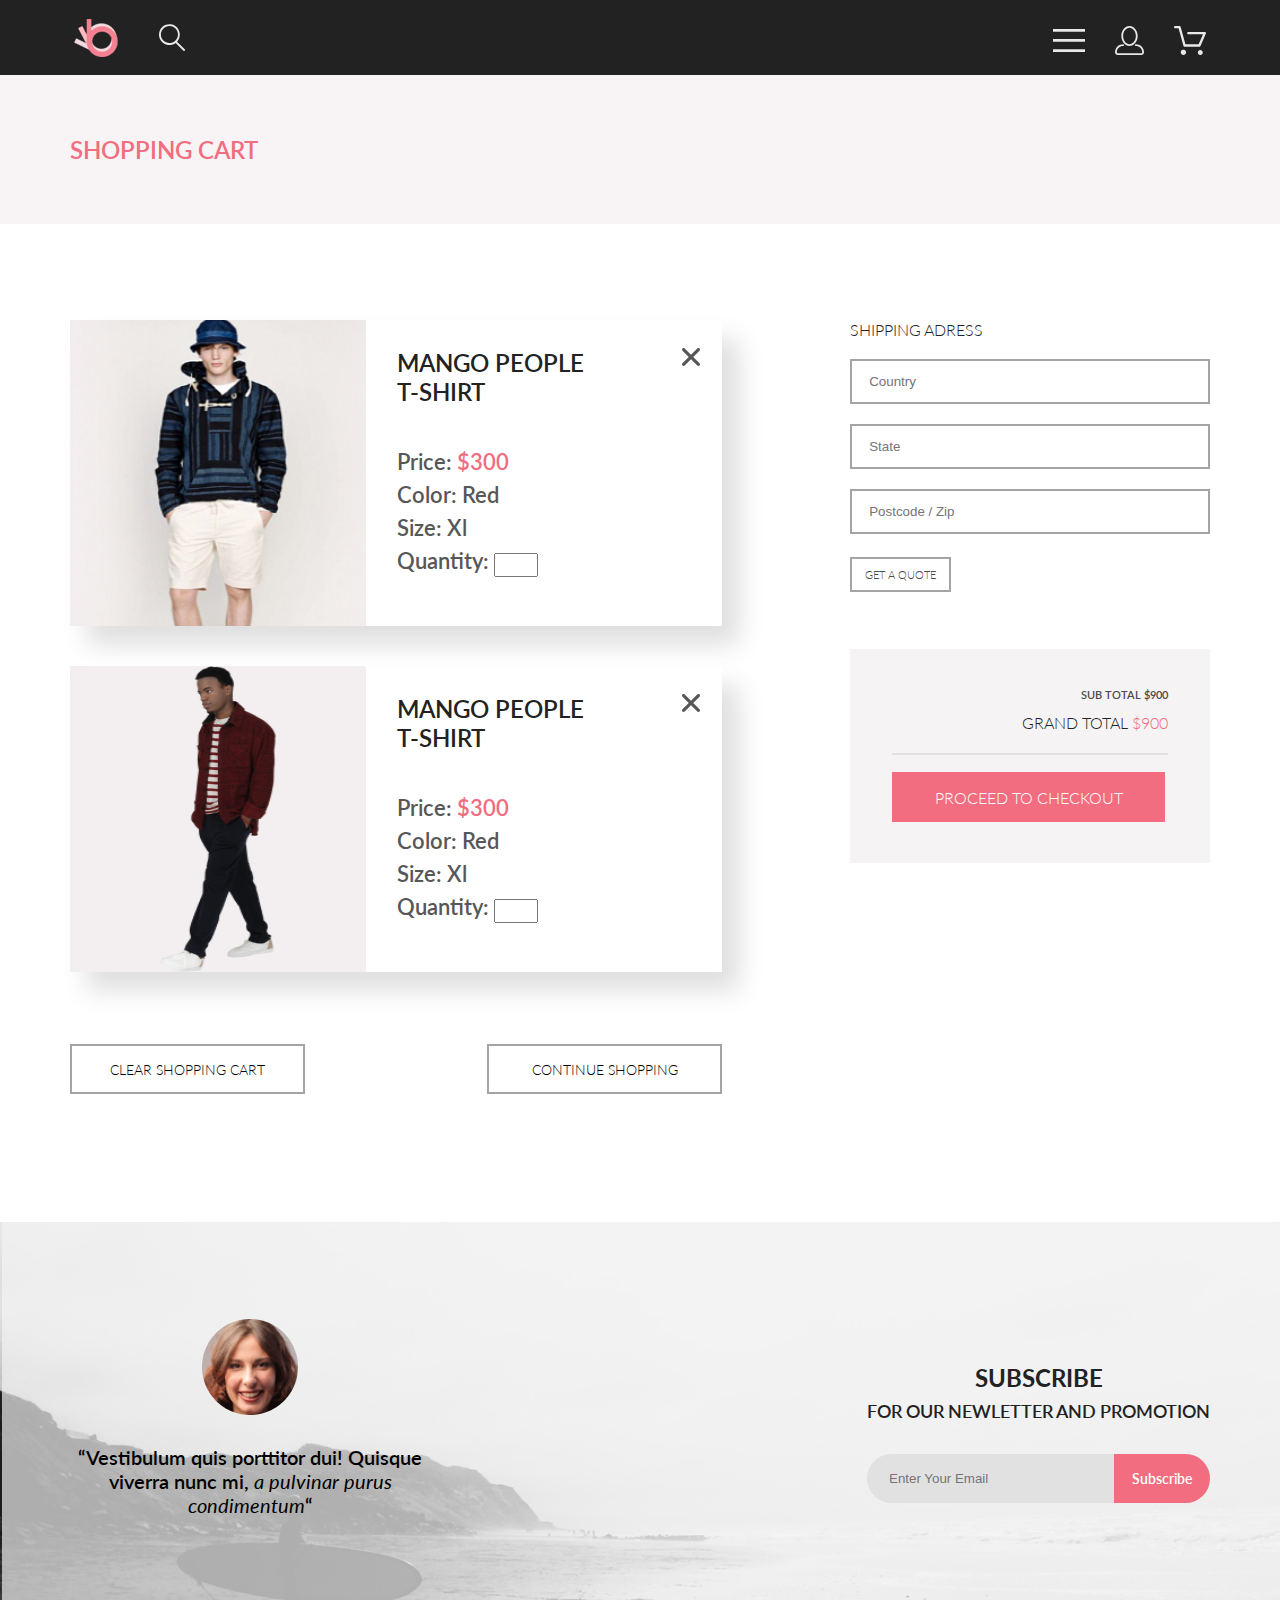
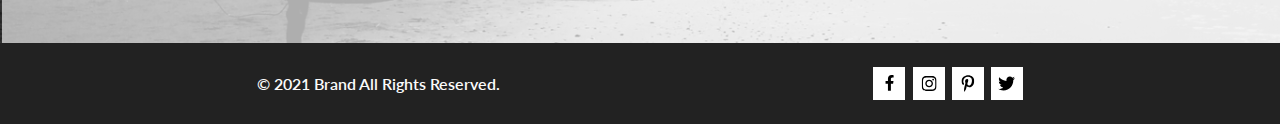
==== cart.html @ 78ca3362 "changed cart.html, style.scss" ====
<!DOCTYPE html>
<html lang="en">

<head>
    <meta charset="UTF-8">
    <meta name="viewport" content="width=device-width, initial-scale=1.0">
    <link rel="stylesheet" href="style.css">
    <title>The brand of luxerious fashion</title>
</head>

<body class="container">
    <header class="header center">
        <div class="header-left">
            <img src="img/icons-head/logo.svg" alt="logo">
            <img src="img/icons-head/search_p.svg" alt="search">
        </div>
        <nav class="header-right">
            <button class="icon icon-menu"><img src="img/icons-head/menu.svg" alt=""></button>

            <div class="dropdown" id="dropdownMenu">
                <div class="dropdown-content">
                    <h4 class="dropdown-content__head">MENU</h4>
                    <div class="dropdown-content__box">
                        <strong class="dropdown-content__box-title">MAN</strong>
                        <ul>
                            <li>Accessories</li>
                            <li>Bags</li>
                            <li>Denim</li>
                            <li>T-Shirts</li>
                        </ul>
                    </div>
                    <div class="dropdown-content__box">
                        <strong class="dropdown-content__box-title">WOMAN</strong>
                        <ul>
                            <li>Accessories</li>
                            <li>Jackets & Coats</li>
                            <li>Polos</li>
                            <li>T-Shirts</li>
                            <li>Shirts</li>
                        </ul>
                    </div>
                    <div class="dropdown-content__box">
                        <strong class="dropdown-content__box-title">KIDS</strong>
                        <ul>
                            <li>Accessories</li>
                            <li>Jackets & Coats</li>
                            <li>Polos</li>
                            <li>T-Shirts</li>
                            <li>Shirts</li>
                            <li>Bags</li>
                        </ul>
                    </div>
                </div>
            </div>

            <button class="icon icon_lk"><img src="img/icons-head/lk.svg" alt=""></button>
            <button class="icon icon_basket"><img src="img/icons-head/basket.svg" alt=""></button>
        </nav>
    </header>
    <div class="shopping-cart__top-head center">
        <h2 class="top-head__heading center">SHOPPING CART</h2>
    </div>
    <div class="shopping-cart__box center">
        <div class="shopping-cart__left">
            <div class="shopping-cart__cards-box">
                <div class="shopping-cart__card">
                    <img src="img/cart/1.jpg" alt="" class="shopping-cart__card-img">
                    <div class="shopping-cart__card-info">
                        <h5 class="shopping-cart__card-head">MANGO PEOPLE <br> T-SHIRT</h5>
                        <div class="shopping-cart__card-text">
                            <p class="shopping-cart__card-price">Price: <span class="text-select-color">$300</span></p>
                            <p class="shopping-cart__card-color">Color: Red</p>
                            <p class="shopping-cart__card-size">Size: Xl </p>
                            <p class="shopping-cart__card-quantity">Quantity: <input type="text" class="shopping-cart__card-input"></p>
                        </div>
                    </div>
                    <button class="shopping-cart__button-delete"><svg width="18" height="18" viewBox="0 0 18 18" fill="none" xmlns="http://www.w3.org/2000/svg">
                        <path d="M11.2453 9L17.5302 2.71516C17.8285 2.41741 17.9962 2.01336 17.9966 1.59191C17.997 1.17045 17.8299 0.76611 17.5322 0.467833C17.2344 0.169555 16.8304 0.00177586 16.4089 0.00140366C15.9875 0.00103146 15.5831 0.168097 15.2848 0.465848L9 6.75069L2.71516 0.465848C2.41688 0.167571 2.01233 0 1.5905 0C1.16868 0 0.764125 0.167571 0.465848 0.465848C0.167571 0.764125 0 1.16868 0 1.5905C0 2.01233 0.167571 2.41688 0.465848 2.71516L6.75069 9L0.465848 15.2848C0.167571 15.5831 0 15.9877 0 16.4095C0 16.8313 0.167571 17.2359 0.465848 17.5342C0.764125 17.8324 1.16868 18 1.5905 18C2.01233 18 2.41688 17.8324 2.71516 17.5342L9 11.2493L15.2848 17.5342C15.5831 17.8324 15.9877 18 16.4095 18C16.8313 18 17.2359 17.8324 17.5342 17.5342C17.8324 17.2359 18 16.8313 18 16.4095C18 15.9877 17.8324 15.5831 17.5342 15.2848L11.2453 9Z" fill="#575757" />
                      </svg></button>
                </div>
                <div class="shopping-cart__card">
                    <img src="img/cart/2.png" alt="" class="shopping-cart__card-img">
                    <div class="shopping-cart__card-info">
                        <h5 class="shopping-cart__card-head">MANGO PEOPLE <br> T-SHIRT</h5>
                        <div class="shopping-cart__card-text">
                            <p class="shopping-cart__card-price">Price: <span class="text-select-color">$300</span></p>
                            <p class="shopping-cart__card-color">Color: Red</p>
                            <p class="shopping-cart__card-size">Size: Xl </p>
                            <p class="shopping-cart__card-quantity">Quantity: <input type="text" class="shopping-cart__card-input"></p>
                        </div>
                    </div>
                    <button class="shopping-cart__button-delete"><svg width="18" height="18" viewBox="0 0 18 18" fill="none" xmlns="http://www.w3.org/2000/svg">
                        <path d="M11.2453 9L17.5302 2.71516C17.8285 2.41741 17.9962 2.01336 17.9966 1.59191C17.997 1.17045 17.8299 0.76611 17.5322 0.467833C17.2344 0.169555 16.8304 0.00177586 16.4089 0.00140366C15.9875 0.00103146 15.5831 0.168097 15.2848 0.465848L9 6.75069L2.71516 0.465848C2.41688 0.167571 2.01233 0 1.5905 0C1.16868 0 0.764125 0.167571 0.465848 0.465848C0.167571 0.764125 0 1.16868 0 1.5905C0 2.01233 0.167571 2.41688 0.465848 2.71516L6.75069 9L0.465848 15.2848C0.167571 15.5831 0 15.9877 0 16.4095C0 16.8313 0.167571 17.2359 0.465848 17.5342C0.764125 17.8324 1.16868 18 1.5905 18C2.01233 18 2.41688 17.8324 2.71516 17.5342L9 11.2493L15.2848 17.5342C15.5831 17.8324 15.9877 18 16.4095 18C16.8313 18 17.2359 17.8324 17.5342 17.5342C17.8324 17.2359 18 16.8313 18 16.4095C18 15.9877 17.8324 15.5831 17.5342 15.2848L11.2453 9Z" fill="#575757" />
                      </svg></button>
                </div>
            </div>
            <div class="shopping-cart__buttons-box">
                <button class="shopping-cart__button">CLEAR SHOPPING CART</button>
                <button class="shopping-cart__button">CONTINUE SHOPPING</button>
            </div>
        </div>
        <div class="shopping-cart__right">
            <form class="shopping-cart__input-box">
                <h6 class="shopping-cart__input-box-head">SHIPPING ADRESS</h6>
                <input type="text" placeholder="Country" class="shopping-cart__input-adress">
                <input type="text" placeholder="State" class="shopping-cart__input-adress">
                <input type="text" placeholder="Postcode / Zip" class="shopping-cart__input-adress">
                <button class="shopping-cart__input-button">GET A QUOTE</button>
            </form>
            <div class="shopping-cart__total-card">
                <div class="shopping-cart__total-price">
                    <p class="sub-total">SUB TOTAL $900</p>
                    <p class="grand-total">GRAND TOTAL <span class="text-select-color">$900</span></p>
                </div>
                <button class="shopping-cart__total-button">PROCEED TO CHECKOUT</button>
            </div>
        </div>
    </div>
    <div class="subscribe center">
        <div class="subscribe-left">
            <div class="subscribe-left__info">
                <img class="subscribe-left__info-img" src="img/subscribe/foto.png" alt="">
                <p class="subscribe-left__info-text">“Vestibulum quis porttitor dui! Quisque viverra nunc mi, <span class="subscribe-left__info-text-italics">a pulvinar purus condimentum</span>“</p>
            </div>
        </div>
        <article class="subscribe-right">
            <h4 class="subscribe-right__title">SUBSCRIBE</h4>
            <p class="subscribe-right__text">FOR OUR NEWLETTER AND PROMOTION</p>
            <form class="subscribe-right__input" action="subscription_handler">
                <input class="input" type="email" id="email" name="email" placeholder="Enter Your Email" required>
                <button class="subscribe__form_btn" type="submit">Subscribe</button>
            </form>
        </article>
    </div>
    <footer class="footer center">
        <p class="footer__text">© 2021 Brand All Rights Reserved.</p>
        <div class="footer__right">
            <button class="footer__btn"><img src="img/footer/facebook.svg" class="footer__icon" alt=""></button>
            <button class="footer__btn"><img src="img/footer/instagram.svg" class="footer__icon" alt=""></button>
            <button class="footer__btn"><img src="img/footer/pinterest.svg" class="footer__icon" alt=""></button>
            <button class="footer__btn"><img src="img/footer/twitter.svg" class="footer__icon" alt=""></button>
        </div>
    </footer>
</body>

</html>
---- style.css ----
@charset "UTF-8";
@font-face {
  font-family: "Lato-Black";
  font-style: normal;
  font-weight: normal;
  src: url("fonts/Lato-Black/Lato-Black.woff2") format("woff2"), url("fonts/Lato-Black/Lato-Black.woff") format("woff");
}
@font-face {
  font-family: "Lato-Bold";
  font-style: normal;
  font-weight: normal;
  src: url("fonts/Lato-Bold/Lato-Bold.woff2") format("woff2"), url("fonts/Lato-Bold/Lato-Bold.woff") format("woff");
}
@font-face {
  font-family: "Lato-Italic";
  font-style: normal;
  font-weight: normal;
  src: url("fonts/Lato-Italic/Lato-Italic.woff2") format("woff2"), url("fonts/Lato-Italic/Lato-Italic.woff") format("woff");
}
@font-face {
  font-family: "Lato-Light";
  font-style: normal;
  font-weight: normal;
  src: url("fonts/Lato-Light/Lato-Light.woff2") format("woff2"), url("fonts/Lato-Light/Lato-Light.woff") format("woff");
}
@font-face {
  font-family: "Lato-Regular";
  font-style: normal;
  font-weight: normal;
  src: url("fonts/Lato-Regular/Lato-Regular.woff2") format("woff2"), url("fonts/Lato-Regular/Lato-Regular.woff") format("woff");
}
@font-face {
  font-family: "Lato-Regular";
  font-style: normal;
  font-weight: normal;
  src: url("fonts/Lato-Semibold/Lato-Semibold.woff2") format("woff2"), url("fonts/Lato-Semibold/Lato-Semibold.woff") format("woff");
}
* {
  margin: 0;
  padding: 0;
  text-decoration: none;
  box-sizing: border-box;
}

summary {
  display: block;
}

summary::-webkit-details-marker {
  display: none;
}

body {
  scroll-behavior: smooth;
}

img {
  max-width: 100%;
  display: block;
}

button {
  border: none;
  cursor: pointer;
  outline: none;
}

a {
  color: inherit;
  text-decoration: none;
}

.container {
  margin: 0 auto;
  max-width: 1600px;
  position: relative;
}

.center {
  padding-left: calc(50% - 570px);
  padding-right: calc(50% - 570px);
}

.text-select-color {
  color: #F16D7F;
}

.header {
  height: 75px;
  display: flex;
  justify-content: space-around;
  align-items: stretch;
  gap: 859px;
  background-color: #222222;
}
.header-left {
  padding-top: 18px;
  padding-bottom: 18px;
  display: flex;
  justify-content: flex-start;
  align-items: center;
  gap: 41px;
}
.header-right {
  padding-top: 26px;
  padding-bottom: 20px;
  display: flex;
  justify-content: flex-end;
  align-items: center;
  gap: 30px;
}
.header-right .icon {
  background-color: #222222;
}
.header-right .dropdown {
  display: none;
  /* Скрыть по умолчанию */
  position: absolute;
  top: 75px;
  right: 0;
  background-color: #FFFFFF;
  /* Цвет фона */
  border: 1px solid #ddd;
  /* Граница */
  box-shadow: 0 2px 10px rgba(0, 0, 0, 0.1);
  /* Тень */
  z-index: 1000;
  /* По необходимости */
}
.header-right .dropdown-content {
  padding-left: 33px;
  padding-bottom: 32px;
  width: 232px;
}
.header-right .dropdown-content__head {
  padding-top: 32px;
  padding-bottom: 4px;
  font-family: "Lato-Bold";
  font-size: 14px;
  color: #000000;
}
.header-right .dropdown-content__link {
  color: #6F6E6E;
}
.header-right .dropdown-content__box {
  padding-top: 20px;
}
.header-right .dropdown-content__box-title {
  font-family: "Lato-Regular";
  font-size: 14px;
  color: #F16D7F;
}
.header-right .dropdown-content__box ul {
  list-style-type: none;
  /* Убрать маркеры списка */
  padding: 0;
  padding-left: 21.5px;
  margin: 0;
  gap: 11px;
}
.header-right .dropdown-content__box ul li {
  padding: 0;
  /* Отступы для элементов списка */
  font-family: "Lato-Regular";
  font-size: 14px;
  padding-top: 11px;
}
.header-right .icon-menu:hover + .dropdown,
.header-right .dropdown:hover {
  display: block;
  /* Отобразить меню при наведении */
}

.top-head {
  border-color: #f8f3f4;
}
.top-head__heading {
  font-family: "Lato-Regular";
  font-style: normal;
  font-weight: 400;
  font-size: 24px;
  line-height: 29px;
  color: #F16D7F;
}

.shopping-cart__top-head {
  padding: 60px 0;
  background-color: #F8F3F4;
}
.shopping-cart__cards-box {
  display: flex;
  gap: 31px;
}
.shopping-cart__card {
  width: 652px;
  height: 306px;
  box-shadow: 17px 19px 24px 0 rgba(0, 0, 0, 0.13);
}
.shopping-cart__card-img {
  width: 262px;
}
.shopping-cart__card-info {
  padding-top: 28px;
}
.shopping-cart__card-head {
  font-family: "Lato-Regular";
  font-style: normal;
  font-weight: 400;
  font-size: 24px;
  color: #222;
}
.shopping-cart__card-text {
  padding-top: 42px;
  padding-bottom: 61px;
  font-family: "Lato-Regular";
  font-style: normal;
  font-weight: 400;
  font-size: 22px;
  color: #575757;
}
.shopping-cart__card-input {
  width: 44px;
  height: 24px;
}
.shopping-cart__button-delete {
  margin-top: 28px;
  margin-right: 22px;
  color: #575757;
  background: none;
}
.shopping-cart__buttons-box {
  margin-top: 72px;
  display: flex;
  justify-content: space-between;
}
.shopping-cart__button {
  min-width: 235px;
  height: 50px;
  font-family: "Lato-Light";
  font-weight: 300;
  font-size: 14px;
  color: #000;
  border: solid 2px #A4A4A4;
  background: none;
}
.shopping-cart__input-box {
  display: flex;
  flex-direction: column;
  gap: 20px;
}
.shopping-cart__input-box-head {
  font-family: "Lato-Light";
  font-weight: 300;
  font-size: 16px;
  color: #222;
}
.shopping-cart__input-adress {
  width: 360px;
  height: 45px;
  border: solid 2px #A4A4A4;
  padding-left: 17.24px;
}
.shopping-cart__input-button {
  margin-top: 3px;
  width: 101px;
  height: 35px;
  font-family: "Lato-Light";
  font-weight: 300;
  font-size: 11px;
  color: #4a4a4a;
  border: solid 2px #A4A4A4;
  background: none;
}
.shopping-cart__total-card {
  margin-top: 57px;
  padding-left: 42px;
  padding-right: 42px;
  width: 360px;
  height: 214px;
  display: flex;
  flex-direction: column;
  gap: 17px;
  background-color: #F5F3F3;
}
.shopping-cart__total-price {
  padding-bottom: 21px;
  display: flex;
  flex-direction: column;
  text-align: right;
  gap: 12px;
  border-bottom: solid 2px #E2E2E2;
}
.shopping-cart__total-button {
  width: 273px;
  height: 50px;
  font-family: "Lato-Light";
  font-weight: 300;
  font-size: 16px;
  color: #fff;
  background: #F16D7F;
}

.sub-total {
  padding-top: 39px;
  font-family: "Lato-Regular";
  font-weight: 400;
  font-size: 11px;
  color: #4a4a4a;
}

.grand-total {
  font-family: "Lato-Light";
  font-weight: 300;
  font-size: 16px;
  color: #222;
}

.breadcrumbs {
  padding-top: 60px;
  padding-bottom: 60px;
  display: flex;
  justify-content: space-between;
  align-items: center;
}
.breadcrumbs__title {
  font-family: "Lato-Regular";
  font-weight: 400;
  font-size: 24px;
  color: #F16D7F;
}
.breadcrumbs__navigation {
  display: flex;
}
.breadcrumbs__navigation-link {
  font-family: "Lato-Light";
  font-weight: 300;
  font-size: 14px;
  line-height: 17px;
  color: #636363;
}
.breadcrumbs__navigation-link:hover {
  color: #F16D7F;
}
.breadcrumbs__navigation-box:last-of-type .breadcrumbs__navigation-link {
  font-weight: 700;
  font-size: 14px;
  line-height: 17px;
  color: #F16D7F;
}
.breadcrumbs__navigation-box:not(:last-child)::after {
  content: "/";
  padding-left: 8px;
  padding-right: 8px;
  font-family: "Lato-Light";
  font-weight: 300;
  font-size: 14px;
  line-height: 17px;
  color: #636363;
}
.breadcrumbs__link_site {
  font-weight: 700;
  color: #F16D7F;
}

.filter-sort {
  height: 132px;
  position: relative;
  padding-top: 39px;
  display: flex;
  box-sizing: border-box;
  gap: 30px;
}

.filter {
  padding-top: 13px;
  width: 360px;
  box-sizing: border-box;
  position: relative;
  z-index: 10;
}
.filter__content {
  background-color: #fff;
  padding-top: 0;
  padding-right: 16px;
  padding-bottom: 16px;
  padding-left: 16px;
  position: absolute;
  z-index: 1;
  width: 360px;
}
.filter[open] {
  background: #fff;
  box-shadow: 6px 4px 35px 0 rgba(0, 0, 0, 0.21);
}
.filter[open] .filter__heading {
  color: #F16D7F;
}
.filter[open] path {
  fill: #F16D7F;
}
.filter__summary {
  display: flex;
  align-items: baseline;
  gap: 11px;
  padding-left: 16px;
}
.filter__heading {
  font-family: "Lato-Semibold";
  font-style: normal;
  font-weight: 600;
  font-size: 14px;
  line-height: 17px;
  color: #000000;
}
.filter__item {
  margin-top: 16px;
}
.filter__head {
  font-family: "Lato-Regular";
  font-style: normal;
  font-weight: 400;
  font-size: 14px;
  line-height: 17px;
  color: #6f6e6e;
  padding: 8px 11px 11px 11px;
  border-bottom: 1px solid #EBEBEB;
  border-left: 5px solid #F16D7F;
}
.filter__item[open] .filter__head {
  color: #F16D7F;
}
.filter__link-box {
  display: flex;
  flex-direction: column;
  gap: 11px;
  padding: 24px 16px;
}
.filter__link {
  font-family: "Lato-Regular";
  font-style: normal;
  font-weight: 400;
  font-size: 14px;
  line-height: 17px;
  color: #6f6e6e;
}
.filter__link:hover {
  color: #F16D7F;
}

.sort {
  padding-top: 12px;
  display: flex;
  gap: 18px;
}
.sort__details {
  position: relative;
}
.sort__summary {
  display: flex;
  align-items: center;
  gap: 10px;
}
.sort__heading {
  font-style: normal;
  font-weight: 400;
  font-size: 14px;
  line-height: 17px;
  color: #6f6e6e;
}
.sort__box {
  display: flex;
  flex-direction: column;
  gap: 8px;
  position: absolute;
  background: #FFFFFF;
  box-shadow: 6px 4px 35px rgba(0, 0, 0, 0.21);
  padding: 7px 30px 11px 9px;
  left: -9px;
  top: 22px;
}
.sort__check {
  display: flex;
  gap: 9px;
  align-items: center;
  font-family: Roboto;
  font-size: 14px;
  font-weight: 400;
  line-height: 16px;
  letter-spacing: 0%;
  text-align: left;
  color: #6F6E6E;
}

.top-label {
  display: flex;
  gap: 64px;
  background-color: #F1E4E6;
  justify-content: flex-start;
  align-items: flex-start;
}
.top-label__img {
  max-width: 800px;
}
.top-label__info {
  padding-top: 290px;
  display: flex;
  gap: 16px;
}
.top-label__info_text-head {
  font-family: "Lato-Black";
  font-size: 48px;
  color: #222222;
}
.top-label__info_text-down {
  display: flex;
  font-family: "Lato-Bold";
  font-size: 32px;
  color: #222222;
  gap: 5px;
}

.shopping-cart__box {
  display: flex;
  gap: 128px;
  padding-top: 96px;
  padding-bottom: 128px;
}
.shopping-cart__button-delete {
  width: 18px;
  height: 18px;
}
.shopping-cart__cards-box {
  display: flex;
  flex-direction: column;
  gap: 40px;
}
.shopping-cart__card {
  display: flex;
  width: 652px;
  height: 306px;
  gap: 31px;
}
.shopping-cart__card-img {
  width: 306px;
}
.shopping-cart__card-info {
  width: 262px;
}
.shopping-cart__card-head {
  font-family: "Lato-Regular";
  font-weight: 400;
  font-size: 24px;
  color: #222222;
  text-align: left;
}
.shopping-cart__card-text {
  padding-top: 42px;
  display: flex;
  flex-direction: column;
  gap: 6px;
}
.offer {
  display: grid;
  justify-content: center;
  gap: 30px;
  grid-template-columns: repeat(3, 360px);
  padding-top: 65px;
  background-color: #fff;
}
.offer__card {
  display: flex;
  max-width: 360px;
  box-sizing: border-box;
  flex-wrap: wrap;
  justify-content: center;
  align-content: center;
  align-items: center;
}
.offer__card_info {
  position: absolute;
}
.offer__card_info-text {
  display: flex;
  justify-content: center;
  font-family: "Lato-Regular";
  font-size: 16px;
  color: #FFFFFF;
}
.offer__card_info-title {
  display: flex;
  justify-content: center;
  font-family: "Lato-Bold";
  font-size: 24px;
  color: #F16D7F;
}
.offer__card-big {
  max-width: 1140px;
  grid-column: span 3;
}

.slideshow-container {
  display: flex;
  align-items: center;
  position: relative;
  width: 100%;
  overflow: hidden;
  background-color: #F7F7F7;
}
.slideshow-box {
  display: flex;
  transition: transform 0.5s ease;
}
.slideshow-page {
  min-width: 100%;
  max-height: 777px;
}
.slideshow__carousel-button {
  background-color: rgba(42, 42, 42, 0.1490196078);
  border: none;
  padding: 10px;
  cursor: pointer;
  position: absolute;
  top: 50%;
  transform: translateY(-50%);
  z-index: 1;
  font-weight: 900;
}
.slideshow__carousel-button.left {
  left: 10px;
  color: #000000;
}
.slideshow__carousel-button.right {
  right: 10px;
  color: #000000;
}
.slideshow__carousel-button:hover {
  color: #F16D7F;
}

.prev,
.next {
  cursor: pointer;
  position: absolute;
  top: 50%;
  width: auto;
  margin-top: -22px;
  padding: 16px;
  color: white;
  font-weight: bold;
  font-size: 18px;
  transition: 0.6s ease;
  border-radius: 0 3px 3px 0;
}

.next {
  right: 0;
  border-radius: 3px 0 0 3px;
}

.prev:hover,
.next:hover {
  background-color: rgba(0, 0, 0, 0.8);
}

.capsule-info {
  top: 935px;
  background-color: #FFFFFF;
  max-width: 1140px;
  position: absolute;
  margin-right: 293px;
  margin-bottom: 64.5px;
  margin-left: 293px;
  display: flex;
  flex-direction: column;
  flex-wrap: wrap;
  justify-content: center;
  align-items: center;
  align-content: center;
  box-shadow: 0px 5px 10px 0px rgba(0, 0, 0, 0.1);
}
.capsule-info__text-box {
  padding-top: 64.5px;
  display: flex;
  flex-direction: column;
  flex-wrap: wrap;
  justify-content: center;
  align-items: center;
  align-content: center;
  padding-bottom: 64.5px;
  border-bottom: 1px solid #EF5B70;
  width: 640px;
  box-sizing: border-box;
}
.capsule-info__heading-select {
  font-family: "Lato-Light";
  font-style: normal;
  color: #F16D7F;
  font-weight: 300;
  font-size: 14px;
}
.capsule-info__divider {
  margin: 12px auto;
}
.capsule-info__heading {
  font-family: "Lato-Light";
  font-style: normal;
  font-weight: 300;
  font-size: 18px;
  color: #4d4d4d;
}
.capsule-info__text {
  padding-top: 48px;
  font-family: "Lato-Light";
  font-style: normal;
  font-weight: 300;
  font-size: 14px;
  text-align: center;
  color: #5e5e5e;
}
.capsule-info__price {
  margin-top: 32px;
  color: #F16D7F;
  font-weight: 400;
  font-size: 24px;
}
.capsule-info__filter-box {
  padding-top: 64.5px;
  padding-bottom: 48.4px;
  display: flex;
  gap: 23px;
}
.capsule-info__filter {
  display: flex;
  gap: 9px;
  align-items: center;
}
.capsule-info__filter-heading {
  font-weight: 400;
  font-size: 14px;
  color: #6f6e6e;
}
.capsule-info__button {
  margin-bottom: 64.5px;
  display: flex;
  align-items: center;
  min-width: 212px;
  min-height: 48px;
  border: 2px solid #ff6a6a;
  background: none;
  justify-content: center;
  font-family: "Lato-Regular";
  font-size: 16px;
  background-color: #FFFFFF;
  color: #F16D7F;
  gap: 23px;
}
.capsule-info__button-svg {
  fill: #F16D7F;
}
.capsule-info__button:hover svg {
  fill: #FFFFFF;
}
.capsule-info__button:hover {
  background-color: #F16D7F;
  color: #FFFFFF;
}

.products {
  display: flex;
  justify-content: center;
  flex-direction: column;
  align-items: center;
  padding-top: 96px;
  background-color: #fff;
}
.products-prod {
  margin-top: 664px;
  margin-bottom: 128px;
}
.products-title {
  display: flex;
  justify-content: center;
  font-family: "Lato-Regular";
  font-size: 30px;
  color: #222222;
}
.products-text {
  display: flex;
  justify-content: center;
  padding-top: 6px;
  font-family: "Lato-Regular";
  font-size: 14px;
  color: #9F9F9F;
}
.products__cards {
  padding-top: 48px;
  display: grid;
  justify-content: center;
  gap: 30px;
  grid-template-columns: repeat(3, 360px);
  color: #F8F8F8;
}
.products__cards .product__card .product__img-container {
  position: relative;
  /* width: max-content; */
}
.products__cards .product__card .product__card_img {
  display: block;
}
.products__cards .product__card .hover-image {
  position: absolute;
  top: 0;
  left: 0;
  display: none;
  width: 100%;
  height: auto;
}
.products__cards .product__card .product__img-container:hover .hover-image {
  display: block;
  cursor: pointer;
}
.products__cards .product__card .product__card_title {
  padding-top: 25px;
  margin-left: 16px;
  font-family: "Lato-Regular";
  font-size: 13px;
  color: #000000;
}
.products__cards .product__card .product__card_text {
  padding-top: 16px;
  margin-left: 16px;
  max-width: 314.74px;
  font-family: "Lato-Light";
  font-size: 14px;
  color: #5D5D5D;
}
.products__cards .product__card .product__card_price {
  padding-top: 16px;
  margin-left: 16px;
  font-family: "Lato-Regular";
  font-size: 16px;
  color: #F16D7F;
}
.products .btn_product {
  margin-top: 49px;
  margin-bottom: 95px;
  display: flex;
  align-items: center;
  min-width: 212px;
  min-height: 48px;
  border: 2px solid #ff6a6a;
  background: none;
  justify-content: center;
  font-family: "Lato-Regular";
  font-size: 16px;
  color: #F26376;
}
.products .btn_product:hover {
  background-color: #F16D7F;
  color: #FFFFFF;
}

.pagination {
  display: flex;
  justify-content: space-around;
  list-style: none;
  padding: 12px 16px;
  margin-top: 48px;
  margin-bottom: 96px;
  width: 284px;
  height: 44px;
  border: 1px solid rgb(196, 196, 196);
  box-sizing: border-box;
}
.pagination__link {
  font-size: 16px;
  font-weight: 300;
  line-height: 19px;
  letter-spacing: 0%;
  text-align: left;
  color: rgb(196, 196, 196);
}
.pagination__active {
  color: #F16D7F;
}

.feature {
  padding-top: 104px;
  padding-bottom: 104px;
  background-color: #222222;
  display: flex;
  justify-content: center;
}
.feature__content {
  display: grid;
  justify-content: center;
  gap: 30px;
  grid-template-columns: repeat(3, 360px);
}
.feature__content .feature__card {
  display: flex;
  flex-direction: column;
  align-items: center;
  justify-content: flex-end;
  max-width: 320px;
  margin-left: calc(50% - 160px);
  margin-right: calc(50% - 160px);
}
.feature__content .feature__card .feature__img {
  align-items: start;
}
.feature__content .feature__card .feature__info {
  display: flex;
  align-items: center;
  flex-direction: column;
  text-align: center;
  color: #FBFBFB;
}
.feature__content .feature__card .feature__info .feature__info_head {
  font-family: "Lato-Regular";
  font-size: 20px;
  padding-top: 28px;
  font-weight: normal;
}
.feature__content .feature__card .feature__info .feature__info_text {
  font-family: "Lato-Light";
  font-size: 14px;
  padding-top: 16px;
}

.subscribe {
  background-image: url(img/subscribe/back.svg);
  background-size: cover;
  background-position: left center;
  display: flex;
  align-items: center;
  justify-content: space-between;
  gap: 223.26px;
  padding-left: calc(50% - 570px);
  padding-right: calc(50% - 570px);
}
.subscribe-left {
  margin-top: 97px;
  margin-bottom: 126px;
  max-width: 360px;
  display: flex;
  flex-direction: column;
  flex-wrap: wrap;
  align-content: center;
  justify-content: center;
  align-items: center;
}
.subscribe-left__info {
  max-width: 360px;
  max-height: 225px;
  display: flex;
  flex-direction: column;
  align-items: center;
}
.subscribe-left__info-img {
  max-width: 96px;
}
.subscribe-left__info-text {
  padding-top: 30px;
  font-family: "Lato-Regular";
  font-size: 20px;
  text-align: center;
}
.subscribe-left__info-text-italics {
  font-family: "Lato-Italic";
  font-size: 20px;
}
.subscribe-right {
  max-width: 557px;
  text-align: center;
}
.subscribe-right__title {
  font-family: "Lato-Bold";
  font-size: 24px;
  color: #222222;
}
.subscribe-right__text {
  margin-top: 8px;
  font-family: "Lato-Regular";
  font-size: 18px;
  color: #222222;
}
.subscribe-right__input {
  display: flex;
  align-items: center;
  margin-top: 32px;
  width: 100%;
  height: 49px;
  background-color: #E1E1E1;
  font-family: "Lato-Regular";
  font-size: 14px;
  color: #222222;
  border-radius: 25px;
  border: none;
  outline: none;
  box-shadow: none;
}
.subscribe-right__input .input {
  border: none;
  width: 100%;
  border-radius: 25px 0 0 25px;
  background-color: #E1E1E1;
  margin-left: 22px;
  outline: none;
  caret-color: transparent;
}
.subscribe-right__input .subscribe__form_btn {
  padding-left: 18px;
  padding-right: 18px;
  width: 100px;
  height: 49px;
  font-family: "Lato-Regular";
  font-size: 14px;
  color: #FFFFFF;
  background-color: #F16D7F;
  border-top-right-radius: 25px;
  border-bottom-right-radius: 25px;
}

.footer {
  background-color: #222222;
  display: flex;
  flex-wrap: wrap;
  justify-content: space-around;
  align-items: center;
}
.footer__text {
  padding-top: 30px;
  padding-bottom: 30px;
  font-family: "Lato-Regular";
  font-size: 16px;
  color: #FBFBFB;
}
.footer__right {
  padding-top: 24px;
  padding-bottom: 24px;
  display: flex;
  justify-content: flex-end;
  gap: 7.29px;
}
.footer__right .footer__btn {
  width: 32px;
  padding-top: 8px;
  padding-bottom: 8px;
  display: flex;
  justify-content: center;
  background-color: #FFFFFF;
  transition: background-color 0.3s;
  border: none;
  outline: none;
}
.footer__right .footer__btn:hover {
  background-color: #F16D7F;
}
.footer__right .footer__btn:hover .footer__icon {
  filter: invert(1);
}

@media (min-width: 1025px) {
  .dropdown {
    right: calc(50% - 570px);
  }
}
@media (max-width: 1024px) {
  .center {
    padding-left: calc(50% - 368px);
    padding-right: calc(50% - 368px);
  }
  .header {
    gap: 424px;
    display: flex;
    justify-content: space-around;
  }
  .header-right {
    gap: 25px;
  }
  .top-head {
    gap: 39px;
  }
  .top-head__img {
    max-width: 386px;
  }
  .top-head__info {
    padding-top: 138px;
    gap: 16px;
  }
  .top-head__info_text-head {
    font-size: 44px;
  }
  .top-head__info_text-down {
    font-size: 24px;
  }
  .offer {
    gap: 19px;
    grid-template-columns: repeat(3, 232px);
  }
  .products {
    padding-top: 110px;
  }
  .products__cards {
    padding-top: 73px;
    gap: 16px;
    grid-template-columns: repeat(2, 360px);
  }
  .products__cards .product__card .product__card_text {
    padding-top: 12.65px;
  }
  .products__cards .product__card .product__card_price {
    padding-top: 18px;
  }
  .products .btn_product {
    margin-top: 32px;
    margin-bottom: 65px;
  }
  .feature {
    padding-top: 48px;
    padding-bottom: 64px;
  }
  .feature__content {
    display: flex;
    flex-direction: column;
  }
  .subscribe {
    padding-top: 64px;
    padding-bottom: 140px;
    background-position: left 10%;
    flex-direction: column;
    gap: 48px;
    padding-left: calc(50% - 205px);
    padding-right: calc(50% - 205px);
  }
  .subscribe-left {
    margin-top: 0;
    margin-bottom: 0;
  }
}
@media (min-width: 320px) and (max-width: 767px) {
  .center {
    padding-left: calc(50% - 180px);
    padding-right: calc(50% - 180px);
  }
  .header {
    gap: 200px;
  }
  .header-left {
    margin-left: 16px;
  }
  .header-right {
    margin-right: 25px;
  }
  .header-right .dropdown {
    width: 100%;
    right: 0;
  }
  .header-right .icon_lk {
    display: none;
  }
  .header-right .icon_basket {
    display: none;
  }
  .top-head {
    justify-content: center;
    align-items: center;
  }
  .top-head__img {
    display: none;
  }
  .top-head__info {
    gap: 15px;
    padding-bottom: 148px;
  }
  .top-head__info_text {
    display: flex;
    flex-direction: column;
    justify-content: center;
  }
  .top-head__info_text-head {
    font-size: 38px;
  }
  .top-head__info_text-down {
    font-size: 20px;
  }
  .offer {
    padding-left: 16px;
    padding-right: 16px;
    display: flex;
    flex-direction: column;
    align-items: center;
    gap: 32px;
  }
  .offer__card_info {
    margin-top: 30px;
    margin-bottom: 30px;
  }
  .offer__card-big img {
    width: 343px;
    height: 111px;
    -o-object-fit: cover;
       object-fit: cover;
    -o-object-position: center;
       object-position: center;
  }
  .offer__card-big {
    max-width: 343px;
    grid-column: span 1;
  }
  .products__cards {
    display: flex;
    flex-direction: column;
    max-width: 359px;
  }
  .products-text {
    margin-left: 17px;
  }
  .products .btn_product {
    margin-top: 40px;
    margin-bottom: 96px;
  }
  .feature__info_text {
    padding-top: 15px;
  }
  .subscribe {
    padding-bottom: 110px;
    padding-left: calc(50% - 171.5px);
    padding-right: calc(50% - 171.5px);
  }
  .footer {
    flex-direction: column-reverse;
  }
}/*# sourceMappingURL=style.css.map */
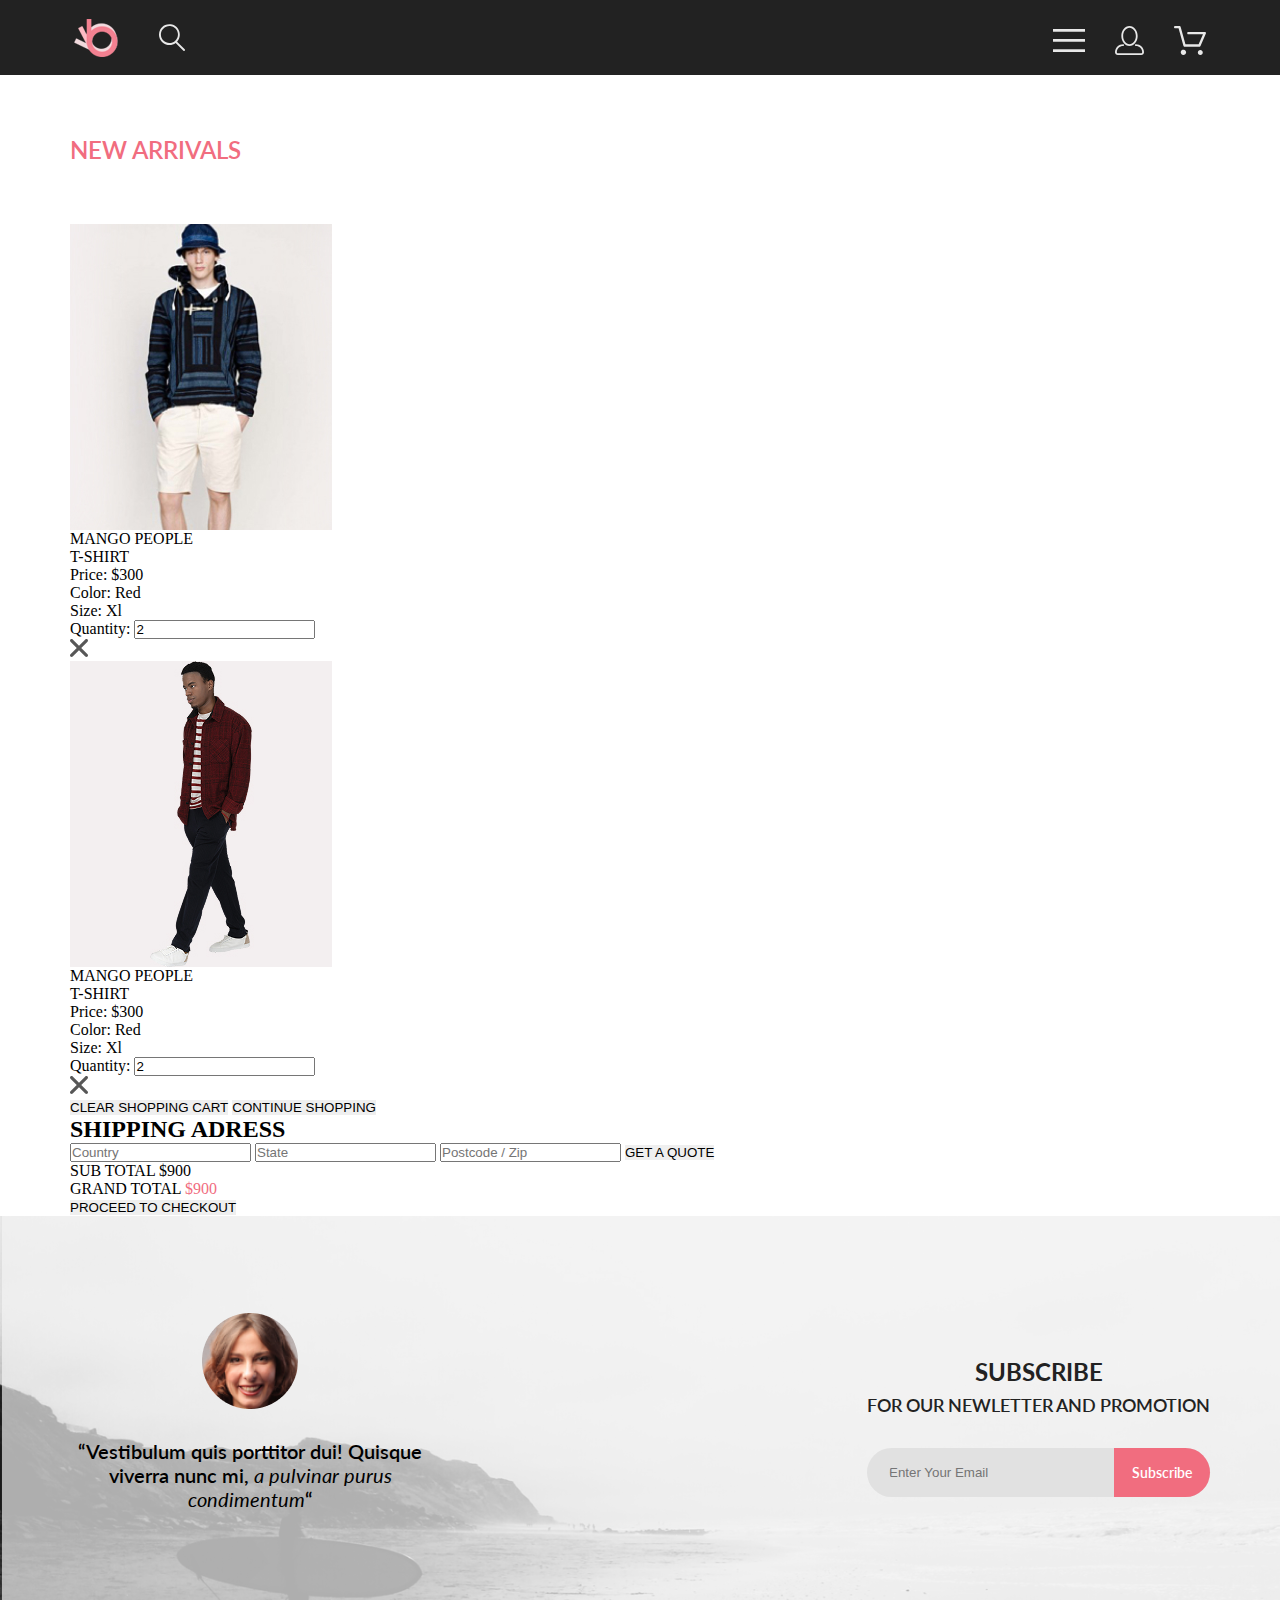
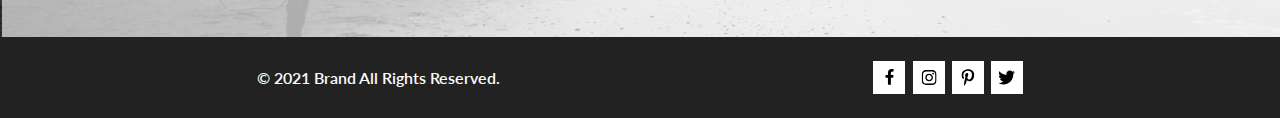
==== commit 5e6b11d8: "changed cart.html, style.scss, added registration.html" ====
--- a/cart.html
+++ b/cart.html
@@ -5,7 +5,7 @@
     <meta charset="UTF-8">
     <meta name="viewport" content="width=device-width, initial-scale=1.0">
     <link rel="stylesheet" href="style.css">
-    <title>The brand of luxerious fashion</title>
+    <title>Cart</title>
 </head>
 
 <body class="container">
@@ -57,62 +57,64 @@
             <button class="icon icon_basket"><img src="img/icons-head/basket.svg" alt=""></button>
         </nav>
     </header>
-    <div class="shopping-cart__top-head center">
-        <h2 class="top-head__heading center">SHOPPING CART</h2>
+    <div class="breadcrumbs center">
+        <h2 class="breadcrumbs__title">NEW ARRIVALS</h2>
     </div>
-    <div class="shopping-cart__box center">
-        <div class="shopping-cart__left">
-            <div class="shopping-cart__cards-box">
-                <div class="shopping-cart__card">
-                    <img src="img/cart/1.jpg" alt="" class="shopping-cart__card-img">
-                    <div class="shopping-cart__card-info">
-                        <h5 class="shopping-cart__card-head">MANGO PEOPLE <br> T-SHIRT</h5>
-                        <div class="shopping-cart__card-text">
-                            <p class="shopping-cart__card-price">Price: <span class="text-select-color">$300</span></p>
-                            <p class="shopping-cart__card-color">Color: Red</p>
-                            <p class="shopping-cart__card-size">Size: Xl </p>
-                            <p class="shopping-cart__card-quantity">Quantity: <input type="text" class="shopping-cart__card-input"></p>
-                        </div>
+    <div class="cart center">
+        <div class="cart__content">
+            <div class="cart-item">
+                <img src="img/cart/1.jpg" alt="" class="cart-item__photo">
+                <div class="cart-item__content">
+                    <a href="#" class="cart-item__link">MANGO PEOPLE <br> T-SHIRT</a>
+                    <div class="cart-item__info">
+                        <p class="cart-item__text">Price: <span class="cart-item__text_select">$300</span></p>
+                        <p class="cart-item__text">Color: Red</p>
+                        <p class="cart-item__text">Size: Xl</p>
+                        <p class="cart-item__text cart-item__text_quantity">Quantity: <input class="cart-item__number" type="number" value="2"></p>
                     </div>
-                    <button class="shopping-cart__button-delete"><svg width="18" height="18" viewBox="0 0 18 18" fill="none" xmlns="http://www.w3.org/2000/svg">
-                        <path d="M11.2453 9L17.5302 2.71516C17.8285 2.41741 17.9962 2.01336 17.9966 1.59191C17.997 1.17045 17.8299 0.76611 17.5322 0.467833C17.2344 0.169555 16.8304 0.00177586 16.4089 0.00140366C15.9875 0.00103146 15.5831 0.168097 15.2848 0.465848L9 6.75069L2.71516 0.465848C2.41688 0.167571 2.01233 0 1.5905 0C1.16868 0 0.764125 0.167571 0.465848 0.465848C0.167571 0.764125 0 1.16868 0 1.5905C0 2.01233 0.167571 2.41688 0.465848 2.71516L6.75069 9L0.465848 15.2848C0.167571 15.5831 0 15.9877 0 16.4095C0 16.8313 0.167571 17.2359 0.465848 17.5342C0.764125 17.8324 1.16868 18 1.5905 18C2.01233 18 2.41688 17.8324 2.71516 17.5342L9 11.2493L15.2848 17.5342C15.5831 17.8324 15.9877 18 16.4095 18C16.8313 18 17.2359 17.8324 17.5342 17.5342C17.8324 17.2359 18 16.8313 18 16.4095C18 15.9877 17.8324 15.5831 17.5342 15.2848L11.2453 9Z" fill="#575757" />
-                      </svg></button>
-                </div>
-                <div class="shopping-cart__card">
-                    <img src="img/cart/2.png" alt="" class="shopping-cart__card-img">
-                    <div class="shopping-cart__card-info">
-                        <h5 class="shopping-cart__card-head">MANGO PEOPLE <br> T-SHIRT</h5>
-                        <div class="shopping-cart__card-text">
-                            <p class="shopping-cart__card-price">Price: <span class="text-select-color">$300</span></p>
-                            <p class="shopping-cart__card-color">Color: Red</p>
-                            <p class="shopping-cart__card-size">Size: Xl </p>
-                            <p class="shopping-cart__card-quantity">Quantity: <input type="text" class="shopping-cart__card-input"></p>
-                        </div>
-                    </div>
-                    <button class="shopping-cart__button-delete"><svg width="18" height="18" viewBox="0 0 18 18" fill="none" xmlns="http://www.w3.org/2000/svg">
-                        <path d="M11.2453 9L17.5302 2.71516C17.8285 2.41741 17.9962 2.01336 17.9966 1.59191C17.997 1.17045 17.8299 0.76611 17.5322 0.467833C17.2344 0.169555 16.8304 0.00177586 16.4089 0.00140366C15.9875 0.00103146 15.5831 0.168097 15.2848 0.465848L9 6.75069L2.71516 0.465848C2.41688 0.167571 2.01233 0 1.5905 0C1.16868 0 0.764125 0.167571 0.465848 0.465848C0.167571 0.764125 0 1.16868 0 1.5905C0 2.01233 0.167571 2.41688 0.465848 2.71516L6.75069 9L0.465848 15.2848C0.167571 15.5831 0 15.9877 0 16.4095C0 16.8313 0.167571 17.2359 0.465848 17.5342C0.764125 17.8324 1.16868 18 1.5905 18C2.01233 18 2.41688 17.8324 2.71516 17.5342L9 11.2493L15.2848 17.5342C15.5831 17.8324 15.9877 18 16.4095 18C16.8313 18 17.2359 17.8324 17.5342 17.5342C17.8324 17.2359 18 16.8313 18 16.4095C18 15.9877 17.8324 15.5831 17.5342 15.2848L11.2453 9Z" fill="#575757" />
-                      </svg></button>
+                    <a href="#" class="cart-item__close"><svg width="18" height="18" viewBox="0 0 18 18" fill="none" xmlns="http://www.w3.org/2000/svg">
+                        <path d="M11.2453 9L17.5302 2.71516C17.8285 2.41741 17.9962 2.01336 17.9966 1.59191C17.997 1.17045 17.8299 0.76611 17.5322 0.467833C17.2344 0.169555 16.8304 0.00177586 16.4089 0.00140366C15.9875 0.00103146 15.5831 0.168097 15.2848 0.465848L9 6.75069L2.71516 0.465848C2.41688 0.167571 2.01233 0 1.5905 0C1.16868 0 0.764125 0.167571 0.465848 0.465848C0.167571 0.764125 0 1.16868 0 1.5905C0 2.01233 0.167571 2.41688 0.465848 2.71516L6.75069 9L0.465848 15.2848C0.167571 15.5831 0 15.9877 0 16.4095C0 16.8313 0.167571 17.2359 0.465848 17.5342C0.764125 17.8324 1.16868 18 1.5905 18C2.01233 18 2.41688 17.8324 2.71516 17.5342L9 11.2493L15.2848 17.5342C15.5831 17.8324 15.9877 18 16.4095 18C16.8313 18 17.2359 17.8324 17.5342 17.5342C17.8324 17.2359 18 16.8313 18 16.4095C18 15.9877 17.8324 15.5831 17.5342 15.2848L11.2453 9Z" fill="#575757"/>
+                        </svg>
+                        </a>
                 </div>
             </div>
-            <div class="shopping-cart__buttons-box">
-                <button class="shopping-cart__button">CLEAR SHOPPING CART</button>
-                <button class="shopping-cart__button">CONTINUE SHOPPING</button>
+            <div class="cart-item">
+                <img src="img/cart/2.jpg" alt="" class="cart-item__photo">
+                <div class="cart-item__content">
+                    <a href="#" class="cart-item__link">MANGO PEOPLE <br> T-SHIRT</a>
+                    <div class="cart-item__info">
+                        <p class="cart-item__text">Price: <span class="cart-item__text_select">$300</span></p>
+                        <p class="cart-item__text">Color: Red</p>
+                        <p class="cart-item__text">Size: Xl</p>
+                        <p class="cart-item__text cart-item__text_quantity">Quantity: <input class="cart-item__number" type="number" value="2"></p>
+                    </div>
+                    <a href="#" class="cart-item__close"><svg width="18" height="18" viewBox="0 0 18 18" fill="none" xmlns="http://www.w3.org/2000/svg">
+                        <path d="M11.2453 9L17.5302 2.71516C17.8285 2.41741 17.9962 2.01336 17.9966 1.59191C17.997 1.17045 17.8299 0.76611 17.5322 0.467833C17.2344 0.169555 16.8304 0.00177586 16.4089 0.00140366C15.9875 0.00103146 15.5831 0.168097 15.2848 0.465848L9 6.75069L2.71516 0.465848C2.41688 0.167571 2.01233 0 1.5905 0C1.16868 0 0.764125 0.167571 0.465848 0.465848C0.167571 0.764125 0 1.16868 0 1.5905C0 2.01233 0.167571 2.41688 0.465848 2.71516L6.75069 9L0.465848 15.2848C0.167571 15.5831 0 15.9877 0 16.4095C0 16.8313 0.167571 17.2359 0.465848 17.5342C0.764125 17.8324 1.16868 18 1.5905 18C2.01233 18 2.41688 17.8324 2.71516 17.5342L9 11.2493L15.2848 17.5342C15.5831 17.8324 15.9877 18 16.4095 18C16.8313 18 17.2359 17.8324 17.5342 17.5342C17.8324 17.2359 18 16.8313 18 16.4095C18 15.9877 17.8324 15.5831 17.5342 15.2848L11.2453 9Z" fill="#575757"/>
+                        </svg>
+                        </a>
+                </div>
+            </div>
+            <div class="cart__buttons-box">
+                <button class="cart__button cart__button_down">CLEAR SHOPPING CART</button>
+                <button class="cart__button cart__button_down">CONTINUE SHOPPING</button>
             </div>
         </div>
-        <div class="shopping-cart__right">
-            <form class="shopping-cart__input-box">
-                <h6 class="shopping-cart__input-box-head">SHIPPING ADRESS</h6>
-                <input type="text" placeholder="Country" class="shopping-cart__input-adress">
-                <input type="text" placeholder="State" class="shopping-cart__input-adress">
-                <input type="text" placeholder="Postcode / Zip" class="shopping-cart__input-adress">
-                <button class="shopping-cart__input-button">GET A QUOTE</button>
-            </form>
-            <div class="shopping-cart__total-card">
-                <div class="shopping-cart__total-price">
-                    <p class="sub-total">SUB TOTAL $900</p>
-                    <p class="grand-total">GRAND TOTAL <span class="text-select-color">$900</span></p>
+        <div class="cart__order">
+            <div class="cart__adress">
+                <h2 class="cart__heading">SHIPPING ADRESS</h2>
+                <form action="#" class="cart__form">
+                    <input class="cart__input" type="text" placeholder="Country">
+                    <input class="cart__input" type="text" placeholder="State">
+                    <input class="cart__input" type="text" placeholder="Postcode / Zip">
+                    <button class="cart__button">GET A QUOTE</button>
+                </form>
+            </div>
+            <div class="cart__checkout">
+                <div class="cart__price">
+                    <p class="cart__price-sub">SUB TOTAL $900</p>
+                    <p class="cart__price-grand">GRAND TOTAL <span class="text-select-color">$900</span></p>
                 </div>
-                <button class="shopping-cart__total-button">PROCEED TO CHECKOUT</button>
+                <button class="cart__button cart__button_total button_select">PROCEED TO CHECKOUT</button>
             </div>
         </div>
     </div>
